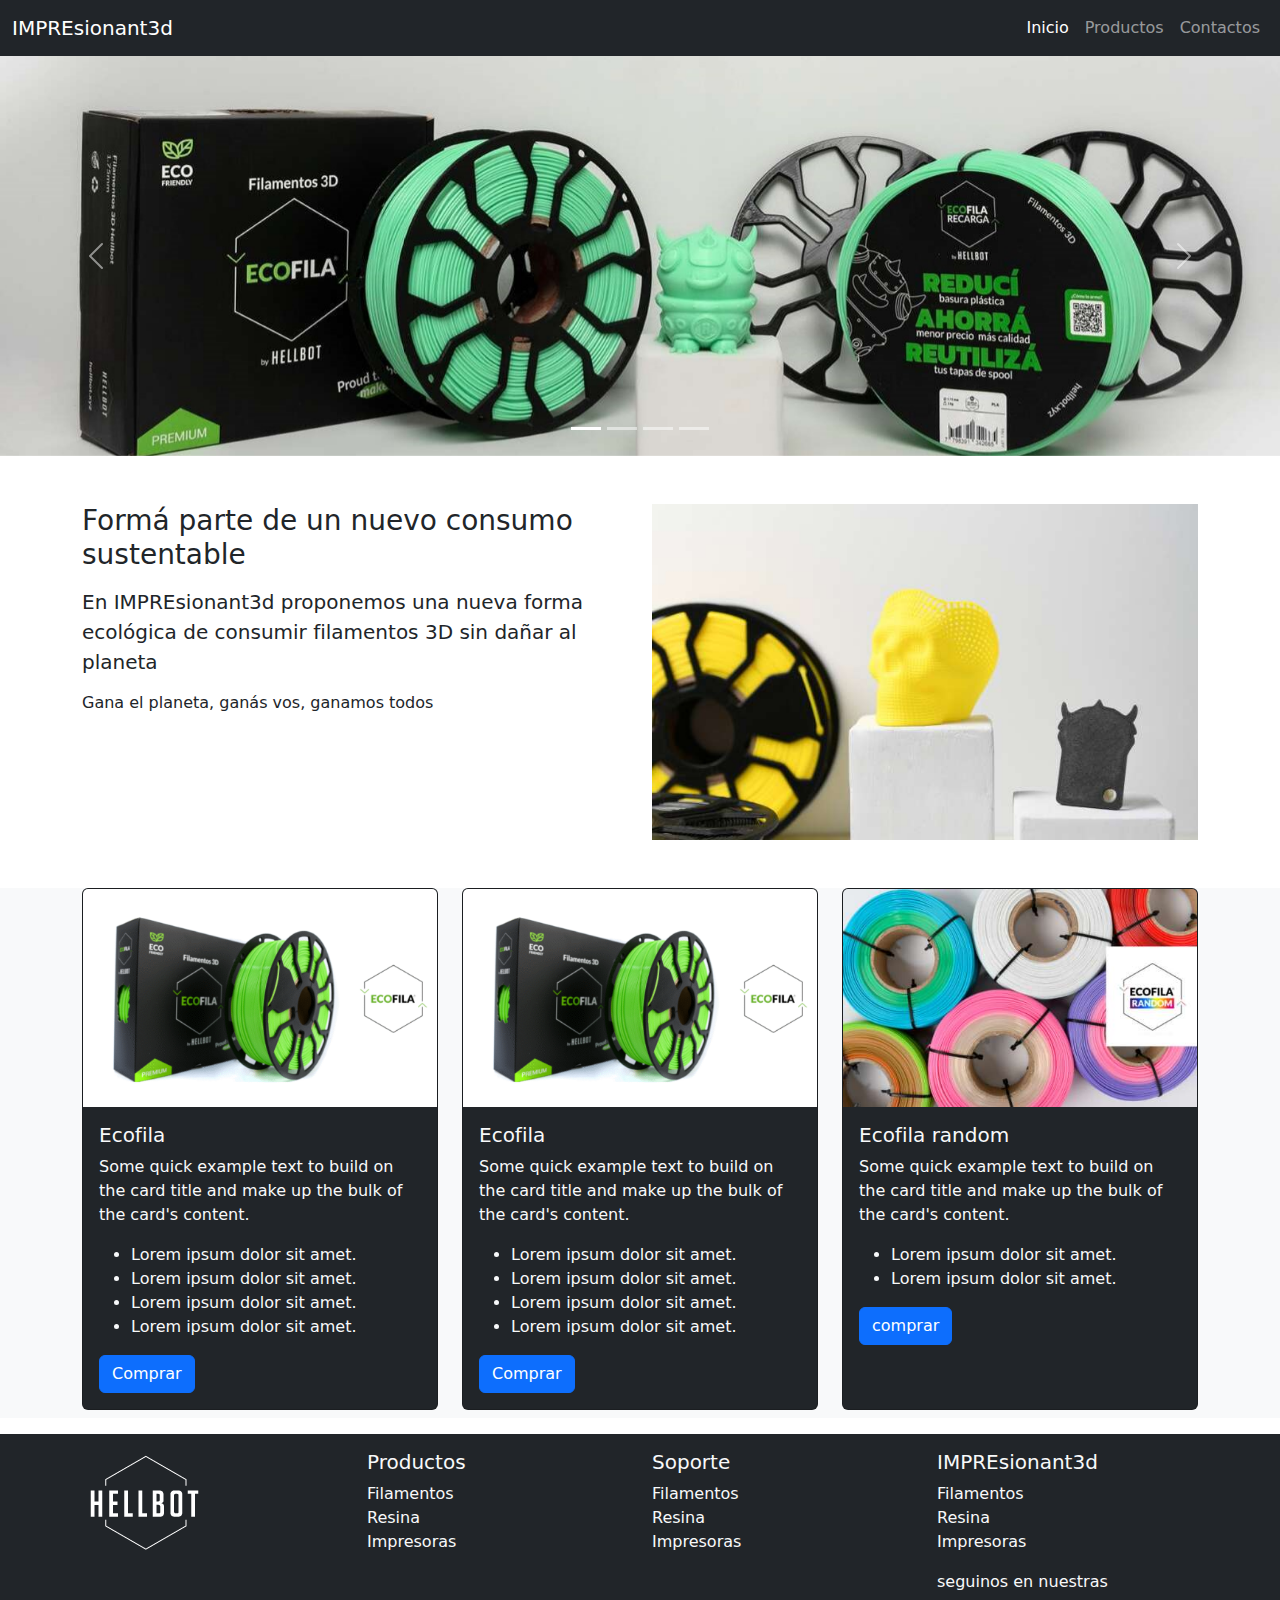
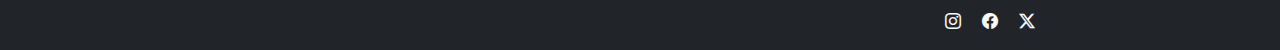
==== index.html @ 2f22b86a "creamos la estructura del proyecto" ====
<!DOCTYPE html>
<html lang="es">
<head>
    <meta charset="UTF-8">
    <meta name="viewport" content="width=device-width, initial-scale=1.0">
    <meta name="description" content="Venta de insumos para impresiones 3d">
    <meta name="keywords" content="filamento, resina, pla, petg, impresoras 3d">
    <meta name="author" content="Ali Figueroa Juan Jose">
    <link rel="stylesheet" href="https://cdn.jsdelivr.net/npm/bootstrap-icons@1.11.0/font/bootstrap-icons.css">
    <link rel="stylesheet" href="./css/bootstrap.min.css">
    <link rel="stylesheet" href="./css/style.css">
    <title>IMPREsionant3d</title>
</head>
<body>
    <header>
        <nav class="navbar navbar-expand-lg navbar-dark bg-dark">
            <div class="container-fluid">
              <a class="navbar-brand" href="index.html">IMPREsionant3d</a>
              <button class="navbar-toggler" type="button" data-bs-toggle="collapse" data-bs-target="#navbarSupportedContent" aria-controls="navbarSupportedContent" aria-expanded="false" aria-label="Toggle navigation">
                <span class="navbar-toggler-icon"></span>
              </button>
              <div class="collapse navbar-collapse" id="navbarSupportedContent">
                <ul class="navbar-nav ms-auto mb-2 mb-lg-0">
                  <li class="nav-item">
                    <a class="nav-link active" aria-current="page" href="index.html">Inicio</a>
                  </li>
                  <li class="nav-item">
                    <a class="nav-link" href="./pages/producto.html">Productos</a>
                  </li>             
                  <li class="nav-item">
                    <a class="nav-link" href="./pages/contacto.html">Contactos</a>
                  </li>             
                </ul>
             
              </div>
            </div>
          </nav>
    </header>
    <main>
      <section id="carouselProductosPrincipales" class="carousel slide">
        <div class="carousel-indicators">
          <button type="button" data-bs-target="#carouselProductosPrincipales" data-bs-slide-to="0" class="active" aria-current="true" aria-label="Slide 1"></button>
          <button type="button" data-bs-target="#carouselProductosPrincipales" data-bs-slide-to="1" aria-label="Slide 2"></button>
          <button type="button" data-bs-target="#carouselProductosPrincipales" data-bs-slide-to="2" aria-label="Slide 3"></button>
          <button type="button" data-bs-target="#carouselProductosPrincipales" data-bs-slide-to="3" aria-label="Slide 4"></button>
        </div>
        <div class="carousel-inner">
          <div class="carousel-item active">
            <img src="./img/Ecofilas-1620x1080.jpg" class="d-block w-100 carouselProductos" alt="...">
          </div>
          <div class="carousel-item">
            <img src="./img/DSC_5525-1620x1080.jpg" class="d-block w-100 carouselProductos" alt="...">
          </div>
          <div class="carousel-item">
            <img src="./img/softcolors-1620x1080.jpg" class="d-block w-100 carouselProductos" alt="...">
          </div>
          <div class="carousel-item">
            <img src="./img/DSC_5525-1620x1080.jpg" class="d-block w-100 carouselProductos" alt="...">
          </div>
        </div>
        <button class="carousel-control-prev" type="button" data-bs-target="#carouselProductosPrincipales" data-bs-slide="prev">
          <span class="carousel-control-prev-icon" aria-hidden="true"></span>
          <span class="visually-hidden">Previous</span>
        </button>
        <button class="carousel-control-next" type="button" data-bs-target="#carouselProductosPrincipales" data-bs-slide="next">
          <span class="carousel-control-next-icon" aria-hidden="true"></span>
          <span class="visually-hidden">Next</span>
        </button>
      </section>
      <section>
        <div class="container my-5 ">
          <div class="row">
            <div class="col-lg-6 col-md-6">
              <h3>Formá parte de un nuevo consumo <br> sustentable</h3>
              <p class="lead my-3">En IMPREsionant3d proponemos una nueva forma ecológica de consumir filamentos 3D sin dañar al planeta</p>
              <h6>Gana el planeta, ganás vos, ganamos todos</h6>
            </div>
            <div class="col-lg-6 col-md-6"><img src="./img/petg-650x400.jpg" id="imagenConsumo" alt=""></div>
          </div>
        </div>
      </section>  
      <section class="bg-light">
        <div class="container">
          <article class="row  justify-content-center">
            <div class="col-md-6 col-lg-4  mb-2">
              <div class="card bg-dark text-light">
                <img src="./img/Ecofila-480x295.png" class="card-img-top" alt="filamento ecofila">
                <div class="card-body">
                  <h5 class="card-title">Ecofila</h5>
                  <p class="card-text">Some quick example text to build on the card title and make up the bulk of the card's content.</p>
                  <ul>
                    <li>Lorem ipsum dolor sit amet.</li>
                    <li>Lorem ipsum dolor sit amet.</li>
                    <li>Lorem ipsum dolor sit amet.</li>
                    <li>Lorem ipsum dolor sit amet.</li>
                  </ul>
                  <a href="#" class="btn btn-primary">Comprar</a>
                </div>
              </div>
            </div>
            <div class="col-md-6 col-lg-4  mb-2">
              <div class="card bg-dark text-light">
                <img src="./img/Ecofila-480x295.png" class="card-img-top" alt="filamento ecofila">
                <div class="card-body">
                  <h5 class="card-title">Ecofila</h5>
                  <p class="card-text">Some quick example text to build on the card title and make up the bulk of the card's content.</p>
                  <ul>
                    <li>Lorem ipsum dolor sit amet.</li>
                    <li>Lorem ipsum dolor sit amet.</li>
                    <li>Lorem ipsum dolor sit amet.</li>
                    <li>Lorem ipsum dolor sit amet.</li>
                  </ul>
                  <a href="#" class="btn btn-primary">Comprar</a>
                </div>
              </div>
            </div>
            <div class="col-md-6 col-lg-4  mb-2">
              <div class="card h-100 bg-dark text-light">
                <img src="./img/Ecofila-Random-480x295.jpg" class="card-img-top" alt="ecofila random">
                <div class="card-body">
                  <h5 class="card-title">Ecofila random</h5>
                  <p class="card-text">Some quick example text to build on the card title and make up the bulk of the card's content.</p>
                  <ul>
                    <li>Lorem ipsum dolor sit amet.</li>
                    <li>Lorem ipsum dolor sit amet.</li>
                  
                  </ul>
                  <button class="btn btn-primary" type="button" data-bs-toggle="modal" data-bs-target="#modalFilamentoColores">comprar</button>
                </div>
              </div>
            </div>
          </article>
        </div>
        
      </section>
      <!-- Modal -->
      <div class="modal fade" id="modalFilamentoColores" tabindex="-1" aria-labelledby="modalFilamentoColoresLabel" aria-hidden="true">
        <div class="modal-dialog">
          <div class="modal-content">
            <div class="modal-header">
              <h2 class="modal-title fs-5" id="modalFilamentoColoresLabel">Ecofila Random</h2>
              <button type="button" class="btn-close" data-bs-dismiss="modal" aria-label="Close"></button>
            </div>
            <div class="modal-body">
              <img src="./img/Ecofila-Random-480x295.jpg" class="img-fluid" alt="ecofila random">
              <p>Lorem ipsum dolor sit amet consectetur adipisicing elit. Repellendus accusantium dignissimos, unde similique aliquid officia nihil non tenetur nesciunt accusamus nulla reiciendis. Labore qui quidem odio consequatur neque officiis modi.</p>
              <p><b>Precio:</b> $5000</p>
            </div>
            <div class="modal-footer">
              <button type="button" class="btn btn-primary" disabled>Finalizar comprar</button>
            </div>
          </div>
        </div>
      </div>
      
    </main>
    <footer class="bg-dark text-light py-3 mt-3 ">
        <div class="container">
            <div class="row">
                <div class="col-md-12 col-lg-3 text-center text-lg-start">
                  <img src="./img/logo-footer.png" alt="">
                </div>
                <div class="col-md-4 col-lg-3">
                  <h5>Productos</h5>
                  <ul class="listafooter">
                    <li>Filamentos</li>
                    <li>Resina</li>
                    <li>Impresoras</li>
                  </ul>
                </div>
                <div class="col-md-4 col-lg-3">
                  <h5>Soporte</h5>
                  <ul class="listafooter">
                    <li>Filamentos</li>
                    <li>Resina</li>
                    <li>Impresoras</li>
                  </ul>
                </div>
                <div class="col-md-4 col-lg-3">
                  <h5>IMPREsionant3d</h5>
                  <ul class="listafooter">
                    <li>Filamentos</li>
                    <li>Resina</li>
                    <li>Impresoras</li>
                  </ul>
                  <p>seguinos en nuestras</p>
                  <a href="#" class="link-light mx-2"><i class="bi bi-instagram"></i></a>
                  <a href="#" class="link-light mx-2"><i class="bi bi-facebook"></i></a>
                  <a href="#" class="link-light mx-2"><i class="bi bi-twitter-x"></i></a>
                </div>
            </div>
        </div>
    </footer>
    <script src="./js/bootstrap.min.js"></script>
</body>
</html>
---- css/style.css ----
body{
    min-height: 100vh;
    display: flex;
    flex-direction: column;
}
main{
    flex-grow: 1;
}

.listafooter{
    list-style: none;
    padding: 0;
}

.carouselProductos{
    height: 400px;
    object-fit: cover;
}

#imagenConsumo{
    width: 100%;
    object-fit: cover;
}
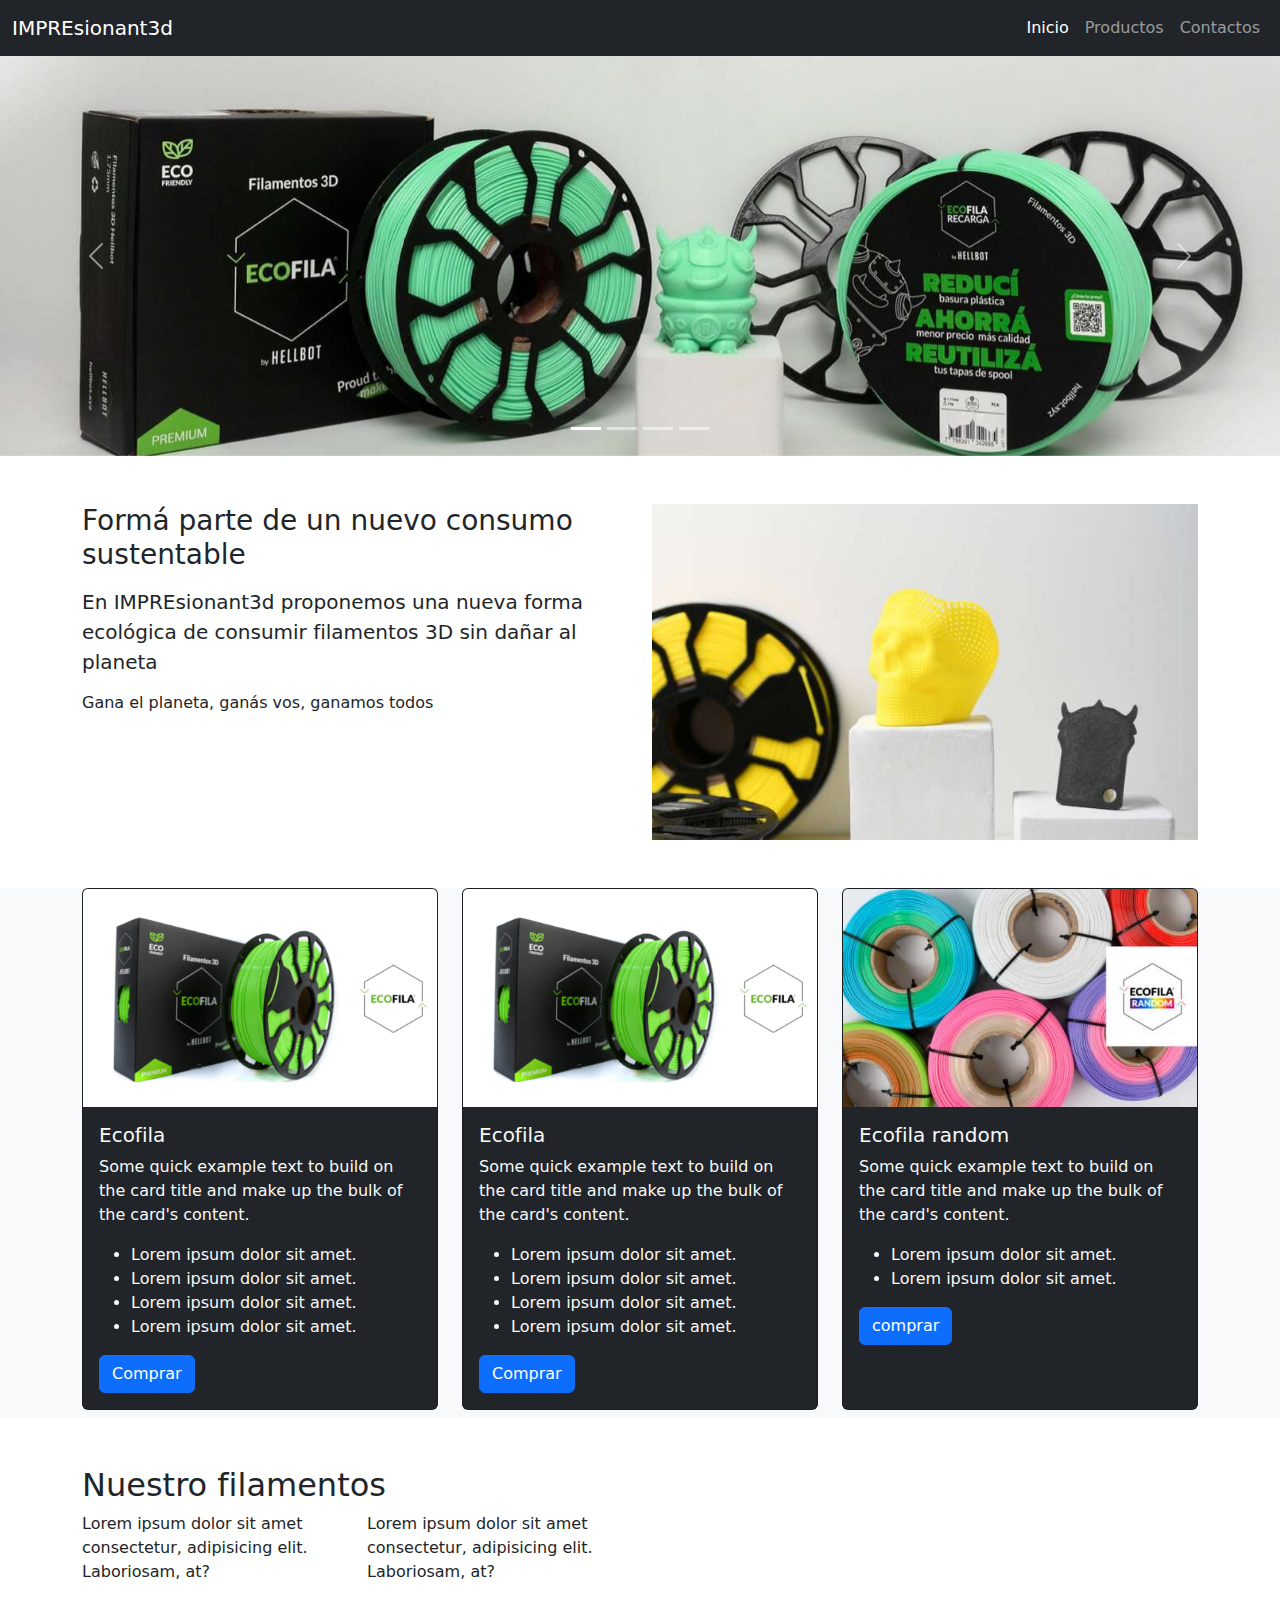
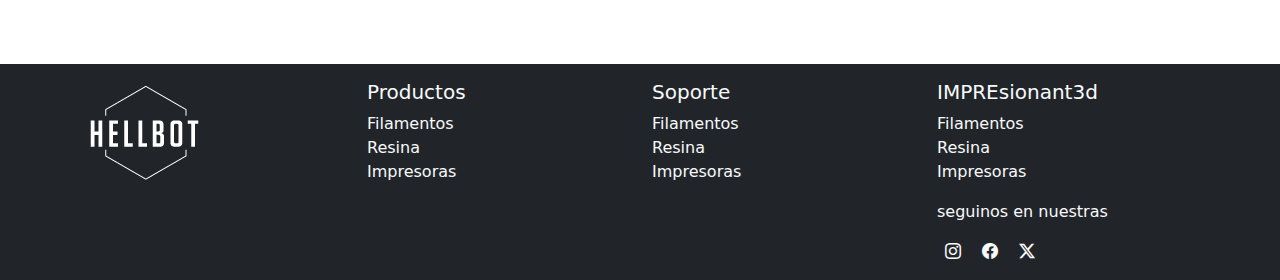
==== commit 99657e44: "creamos la grilla de productos, en la sección de nuestro filamentos" ====
--- a/index.html
+++ b/index.html
@@ -152,7 +152,18 @@
           </div>
         </div>
       </div>
-      
+      <section class="my-5 container">
+        <h2>Nuestro filamentos</h2>
+        <article class="row">
+          <div class="col-12 col-md-4 col-lg-3 mb-3">
+            Lorem ipsum dolor sit amet consectetur, adipisicing elit. Laboriosam, at?
+          </div>
+          <div class="col-12 col-md-4 col-lg-3 mb-3">
+            Lorem ipsum dolor sit amet consectetur, adipisicing elit. Laboriosam, at?
+          </div>
+        </article>
+      </section>
+
     </main>
     <footer class="bg-dark text-light py-3 mt-3 ">
         <div class="container">
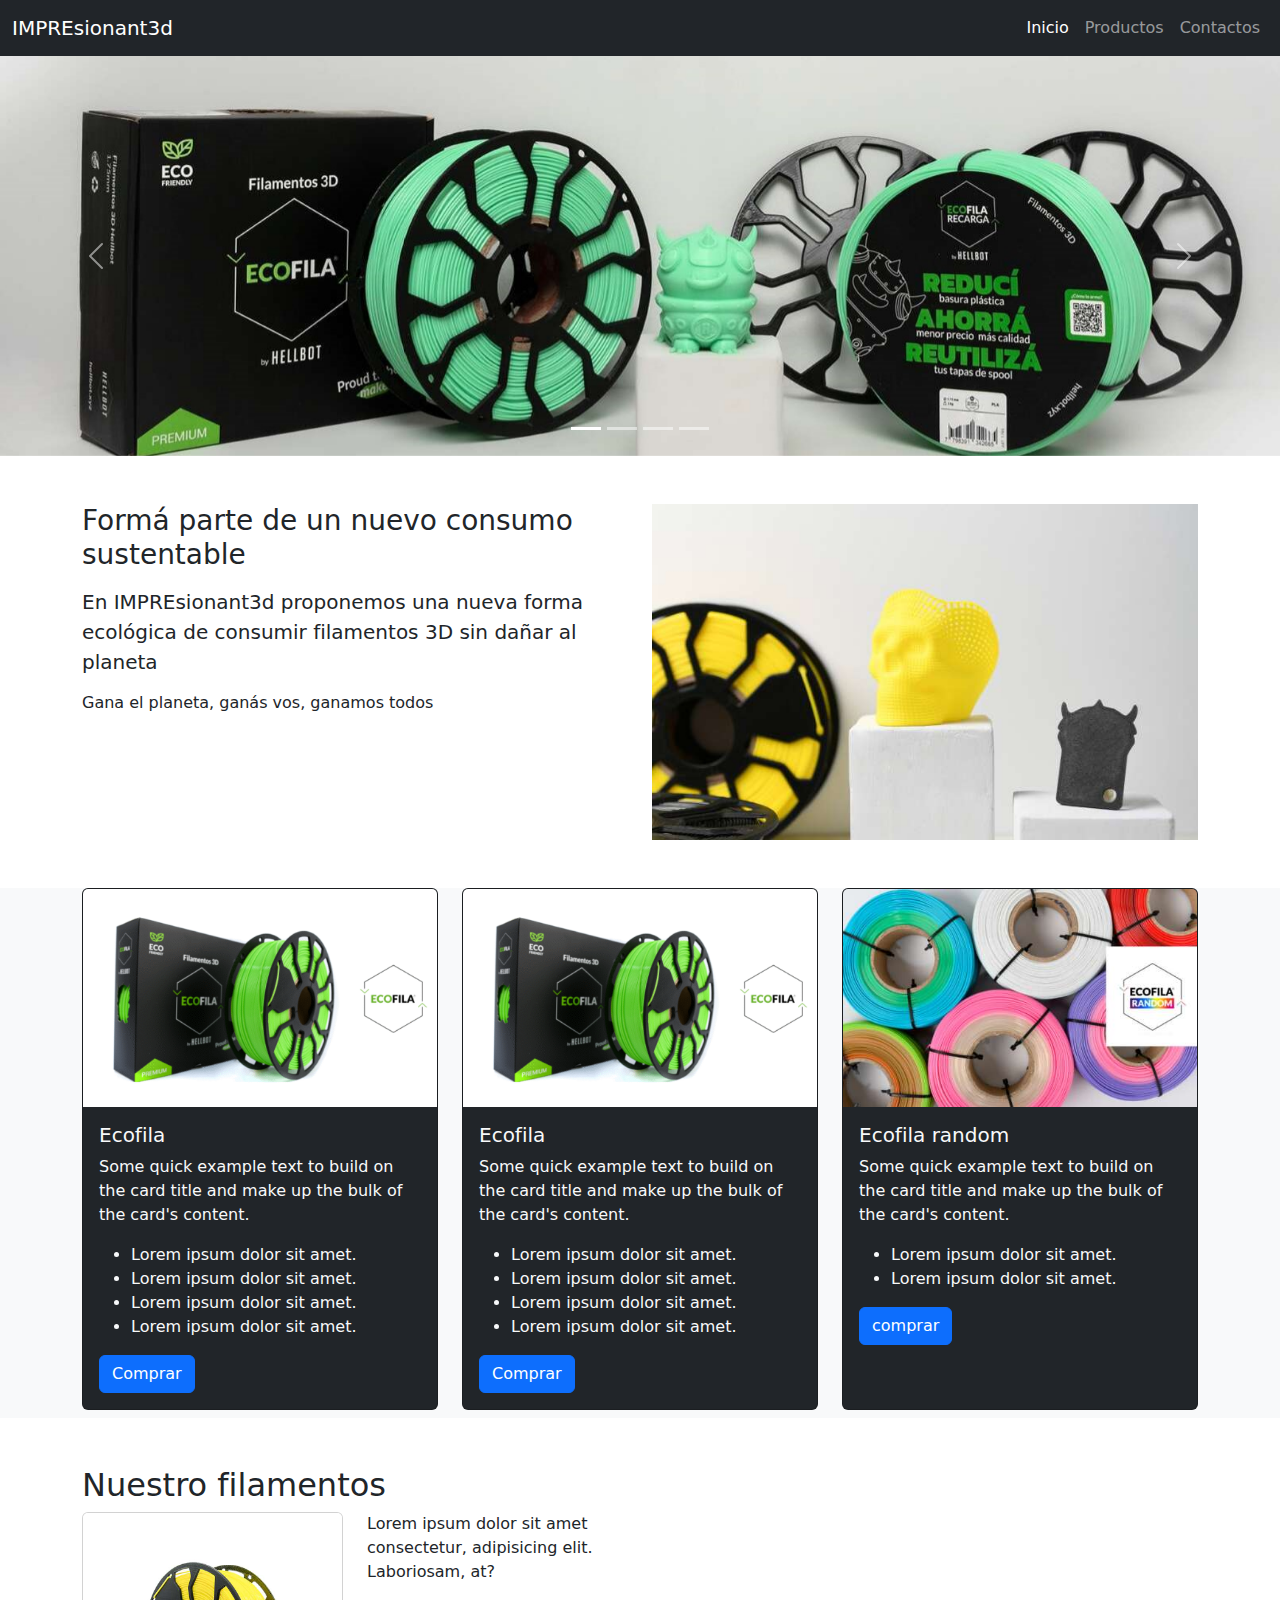
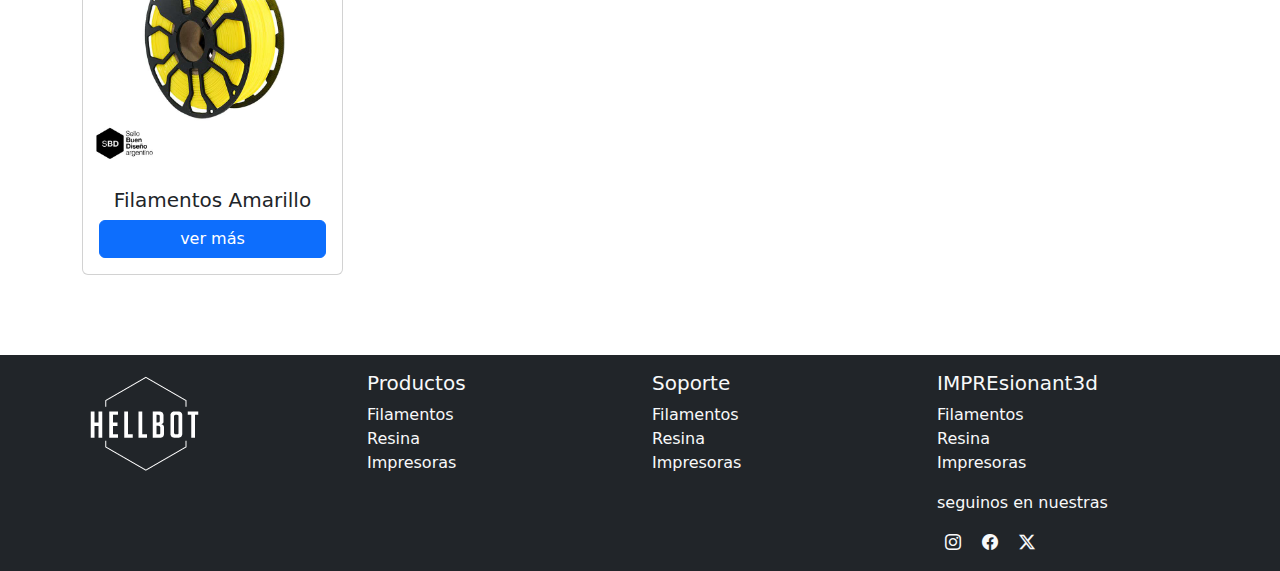
==== commit b55a4a51: "creamos el diseño de una columna de producto" ====
--- a/index.html
+++ b/index.html
@@ -156,7 +156,13 @@
         <h2>Nuestro filamentos</h2>
         <article class="row">
           <div class="col-12 col-md-4 col-lg-3 mb-3">
-            Lorem ipsum dolor sit amet consectetur, adipisicing elit. Laboriosam, at?
+            <div class="card">
+              <img src="./img/Amarillo-800x800.jpg" class="card-img-top" alt="...">
+              <div class="card-body text-center">
+                <h5 class="card-title">Filamentos Amarillo</h5>
+                <button  class="btn btn-primary w-100">ver más</button>
+              </div>
+            </div>
           </div>
           <div class="col-12 col-md-4 col-lg-3 mb-3">
             Lorem ipsum dolor sit amet consectetur, adipisicing elit. Laboriosam, at?
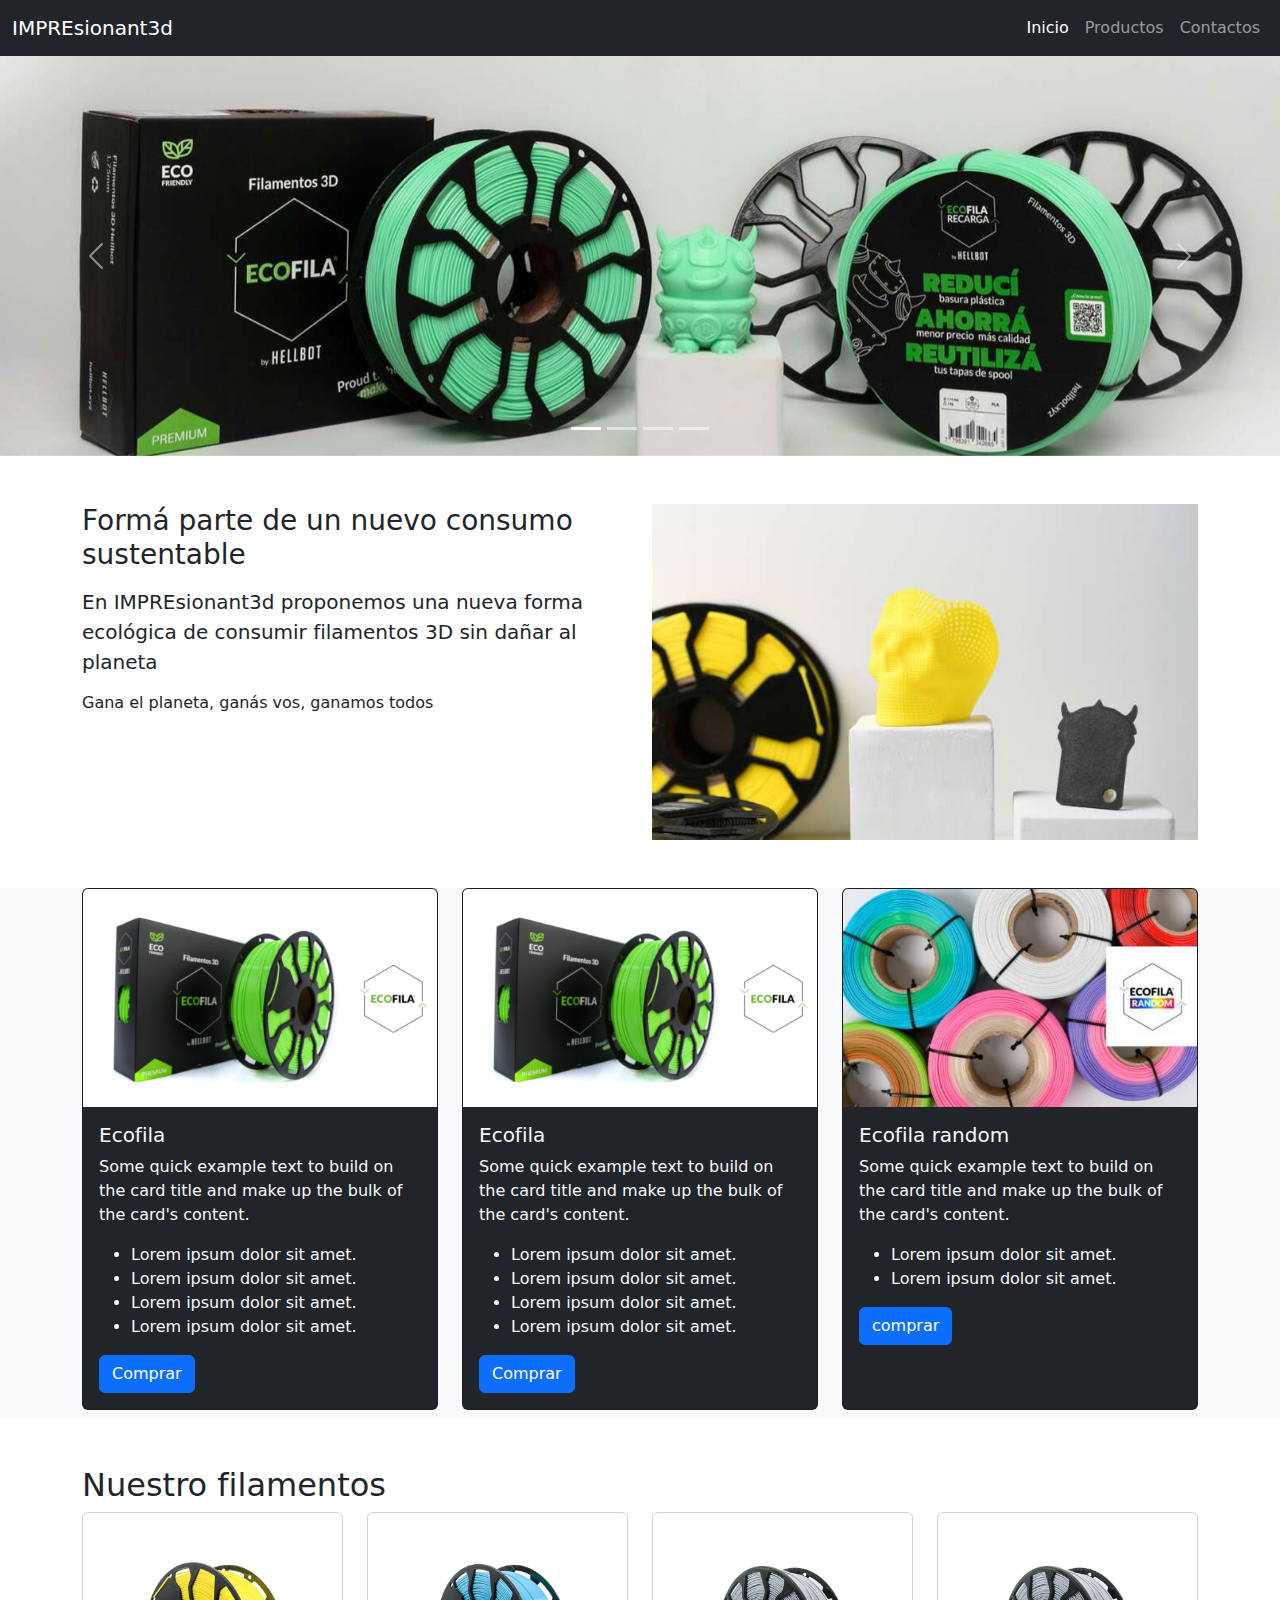
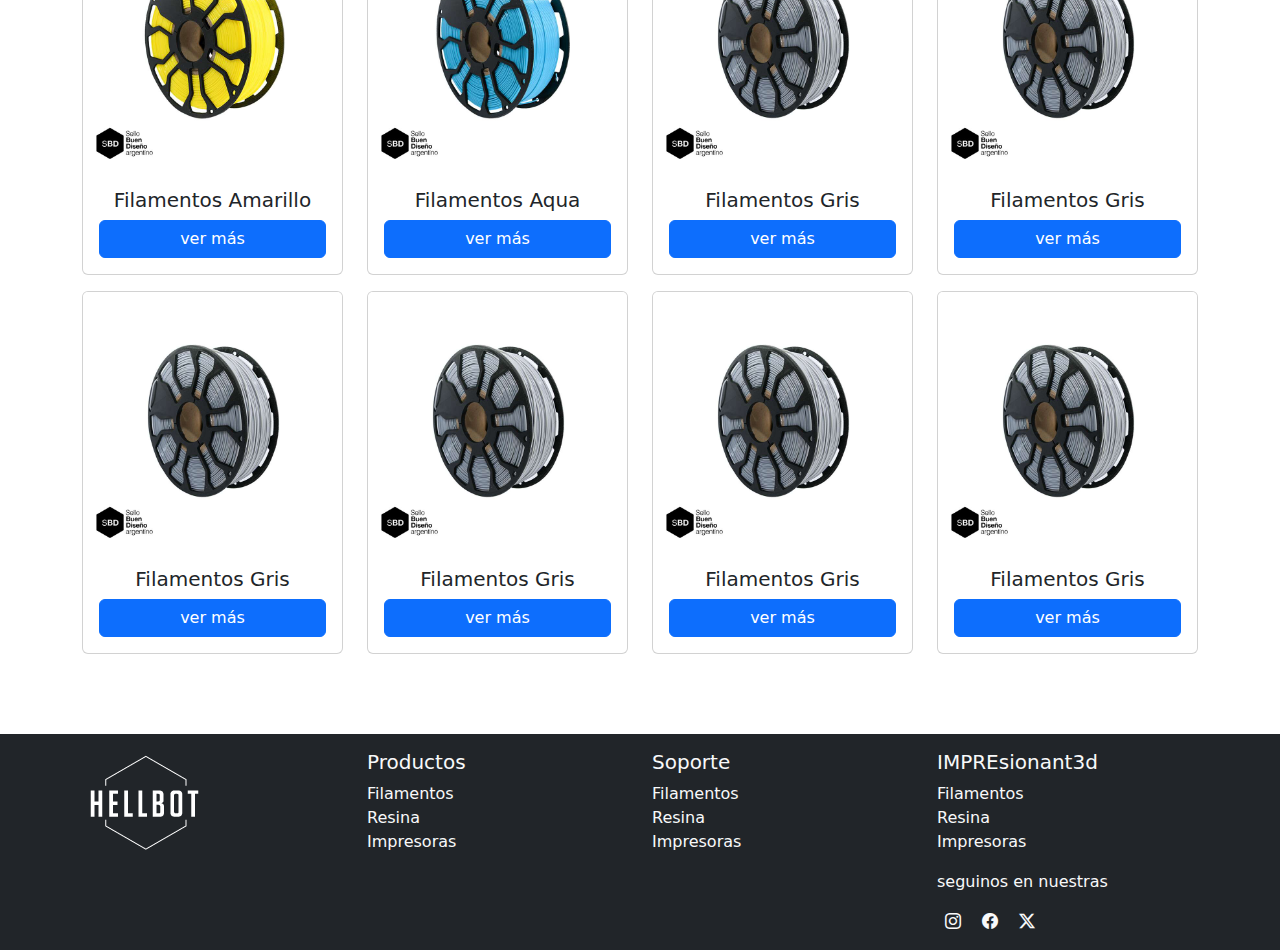
==== commit f83cca79: "terminamos la grilla de productos" ====
--- a/index.html
+++ b/index.html
@@ -157,7 +157,7 @@
         <article class="row">
           <div class="col-12 col-md-4 col-lg-3 mb-3">
             <div class="card">
-              <img src="./img/Amarillo-800x800.jpg" class="card-img-top" alt="...">
+              <img src="./img/Amarillo-800x800.jpg" class="card-img-top" alt="filamento amarillo">
               <div class="card-body text-center">
                 <h5 class="card-title">Filamentos Amarillo</h5>
                 <button  class="btn btn-primary w-100">ver más</button>
@@ -165,8 +165,69 @@
             </div>
           </div>
           <div class="col-12 col-md-4 col-lg-3 mb-3">
-            Lorem ipsum dolor sit amet consectetur, adipisicing elit. Laboriosam, at?
-          </div>
+            <div class="card">
+              <img src="./img/Aqua-800x800.jpg" class="card-img-top" alt="filamento-aqua">
+              <div class="card-body text-center">
+                <h5 class="card-title">Filamentos Aqua</h5>
+                <button  class="btn btn-primary w-100">ver más</button>
+              </div>
+            </div>
+          </div>
+          <div class="col-12 col-md-4 col-lg-3 mb-3">
+            <div class="card">
+              <img src="./img/Gris-800x800.jpg" class="card-img-top" alt="filamento gris">
+              <div class="card-body text-center">
+                <h5 class="card-title">Filamentos Gris</h5>
+                <button  class="btn btn-primary w-100">ver más</button>
+              </div>
+            </div>
+          </div>
+          <div class="col-12 col-md-4 col-lg-3 mb-3">
+            <div class="card">
+              <img src="./img/Gris-800x800.jpg" class="card-img-top" alt="filamento gris">
+              <div class="card-body text-center">
+                <h5 class="card-title">Filamentos Gris</h5>
+                <button  class="btn btn-primary w-100">ver más</button>
+              </div>
+            </div>
+          </div>
+          <div class="col-12 col-md-4 col-lg-3 mb-3">
+            <div class="card">
+              <img src="./img/Gris-800x800.jpg" class="card-img-top" alt="filamento gris">
+              <div class="card-body text-center">
+                <h5 class="card-title">Filamentos Gris</h5>
+                <button  class="btn btn-primary w-100">ver más</button>
+              </div>
+            </div>
+          </div>
+          <div class="col-12 col-md-4 col-lg-3 mb-3">
+            <div class="card">
+              <img src="./img/Gris-800x800.jpg" class="card-img-top" alt="filamento gris">
+              <div class="card-body text-center">
+                <h5 class="card-title">Filamentos Gris</h5>
+                <button  class="btn btn-primary w-100">ver más</button>
+              </div>
+            </div>
+          </div>
+          <div class="col-12 col-md-4 col-lg-3 mb-3">
+            <div class="card">
+              <img src="./img/Gris-800x800.jpg" class="card-img-top" alt="filamento gris">
+              <div class="card-body text-center">
+                <h5 class="card-title">Filamentos Gris</h5>
+                <button  class="btn btn-primary w-100">ver más</button>
+              </div>
+            </div>
+          </div>
+          <div class="col-12 col-md-4 col-lg-3 mb-3">
+            <div class="card">
+              <img src="./img/Gris-800x800.jpg" class="card-img-top" alt="filamento gris">
+              <div class="card-body text-center">
+                <h5 class="card-title">Filamentos Gris</h5>
+                <button  class="btn btn-primary w-100">ver más</button>
+              </div>
+            </div>
+          </div>
+
         </article>
       </section>
 
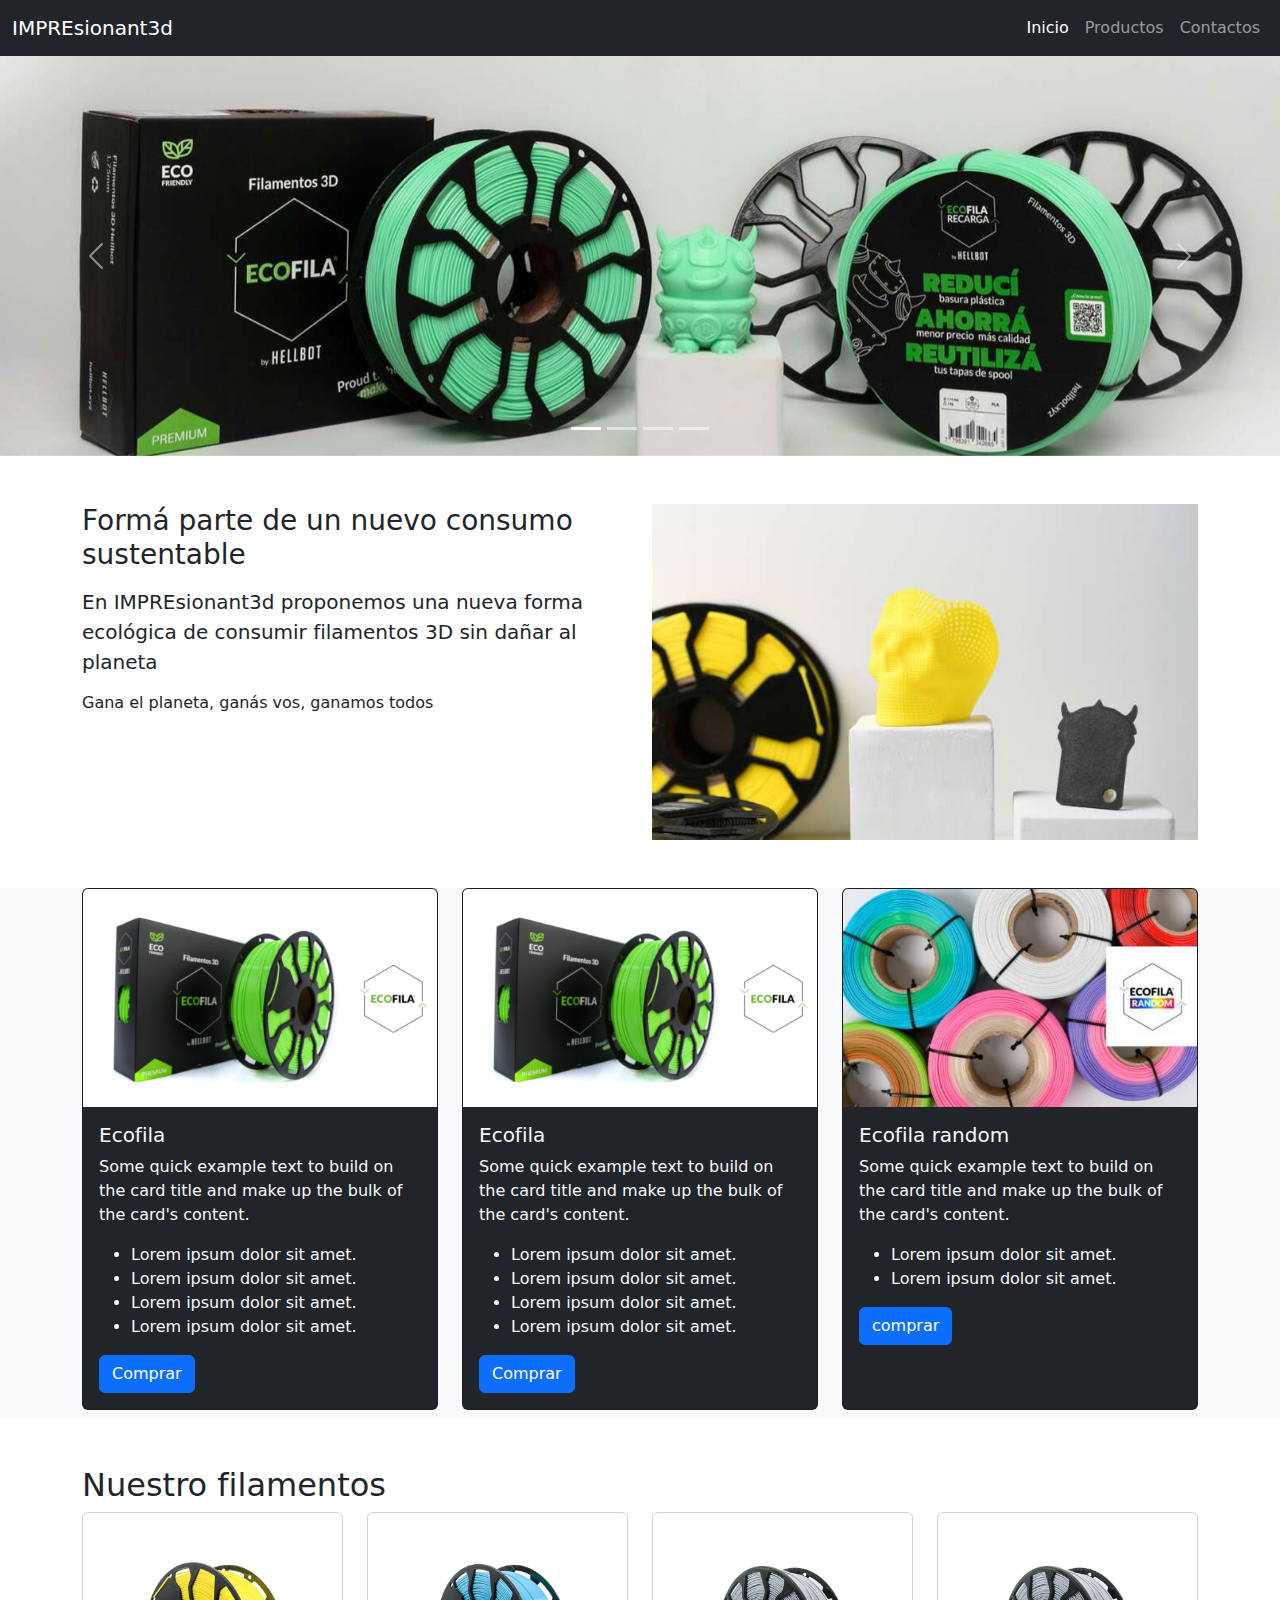
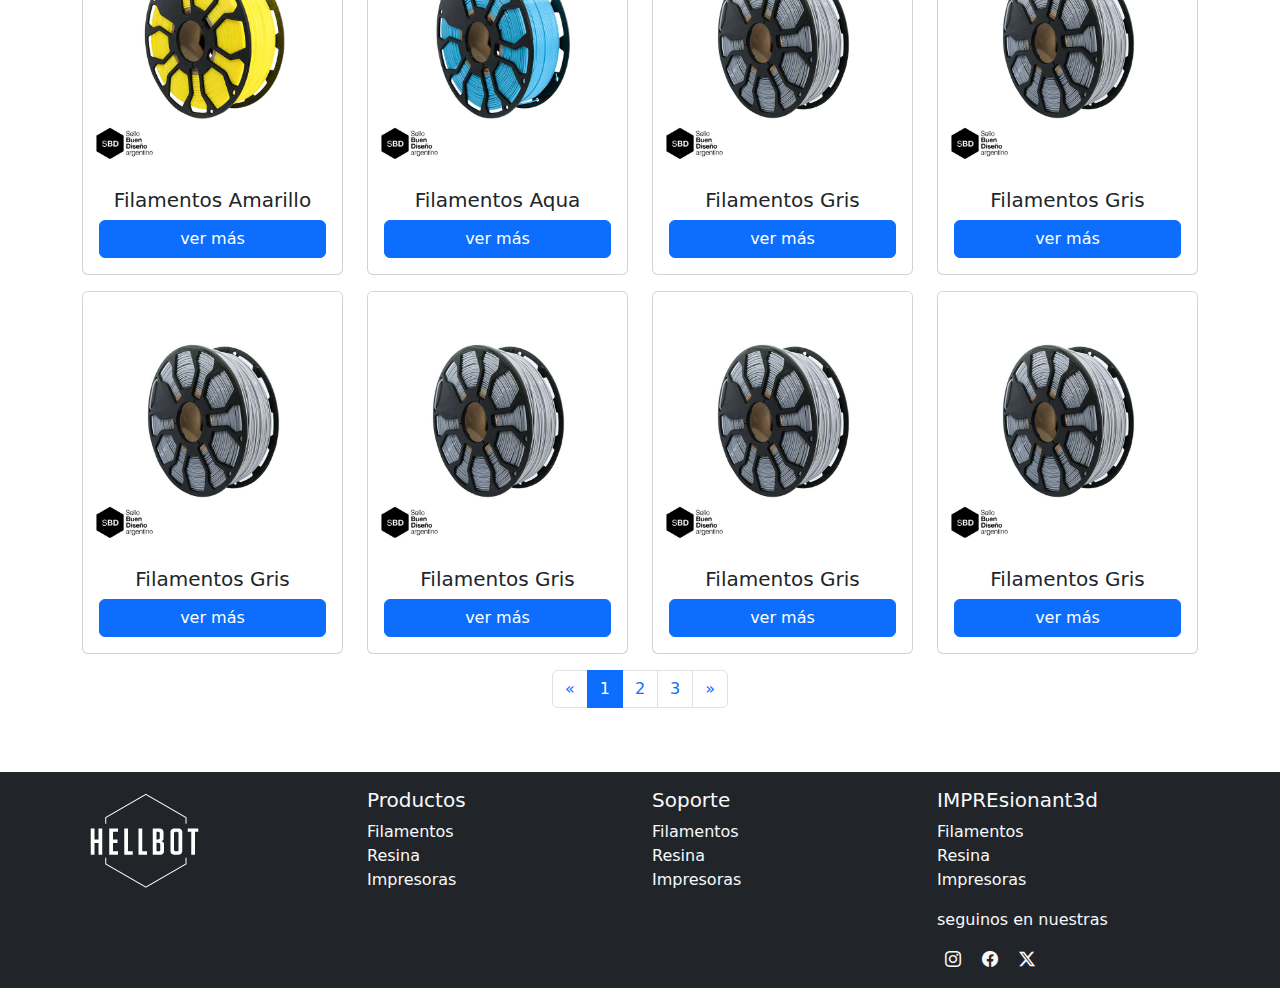
==== commit c98677ed: "hicimos la pagination de la pagina" ====
--- a/index.html
+++ b/index.html
@@ -227,8 +227,24 @@
               </div>
             </div>
           </div>
-
         </article>
+        <nav aria-label="Page navigation products">
+          <ul class="pagination justify-content-center">
+            <li class="page-item">
+              <a class="page-link" href="#" aria-label="Previous">
+                <span aria-hidden="true">&laquo;</span>
+              </a>
+            </li>
+            <li class="page-item active"><a class="page-link" href="#">1</a></li>
+            <li class="page-item"><a class="page-link" href="#">2</a></li>
+            <li class="page-item"><a class="page-link" href="#">3</a></li>
+            <li class="page-item">
+              <a class="page-link" href="#" aria-label="Next">
+                <span aria-hidden="true">&raquo;</span>
+              </a>
+            </li>
+          </ul>
+        </nav>
       </section>
 
     </main>
